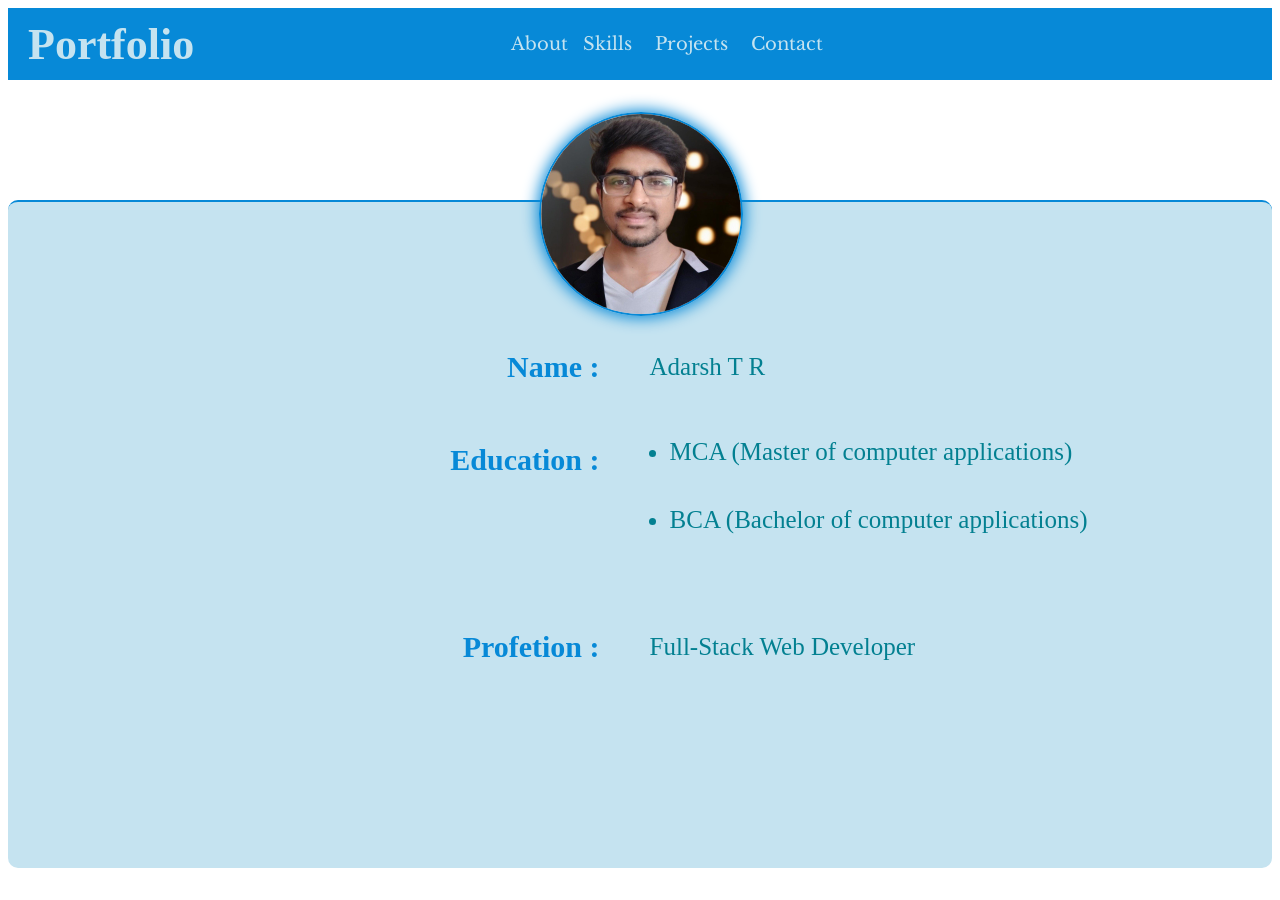
==== index.html @ c835ac3c "index1 to index.html" ====
<!DOCTYPE html>
<html lang="en">

<head>
    <meta charset="UTF-8" />
    <meta name="viewport" content="width=device-width, initial-scale=1.0" />
    <title>Portfolio_Website</title>
    <link rel="stylesheet" alt="text/css" href="./style1.css" />

    <link rel="preconnect" href="https://fonts.googleapis.com">
    <link rel="preconnect" href="https://fonts.gstatic.com" crossorigin>
    <link
        href="https://fonts.googleapis.com/css2?family=Instrument+Serif:ital@0;1&family=Libre+Baskerville:ital,wght@0,400..700;1,400..700&display=swap"
        rel="stylesheet">

</head>

<body>
    <header id="header">
        <div id="container_header">
            <div class="logo">
                <h1>Portfolio</h1>
            </div>
            <div class="navbar">
                <nav class="navgrid">
                    <div><a class="nav" href="">About</a></div>
                    <div><a class="nav" href="">Skills</a></div>
                    <div><a class="nav" href="">Projects</a></div>
                    <div><a class="nav" href="">Contact</a></div>
                </nav>
            </div>
        </div>
    </header>
    <main id="main">
        <section id="about">
            <img class="profile_image" src="./assets/Linkedin-profile-image.jpeg" alt="Profile_image" />
            <div class="container_about">
                <div class="container_propertie1">
                    <h3 class="cp cp1">Name :</h3>
                    <h3 class="cp cp2">Education :</h3>
                    <h3 class="cp cp3">Profetion :</h3>
                    <!-- <h3 class="cp3"></h3> -->
                </div>
                <div class="container_propertie2">
                    <h4 class="cp cp1">Adarsh T R</h4>
                    <ul class="cp cp2">
                        <li>MCA (Master of computer applications)</li>
                        <li>BCA (Bachelor of computer applications)</li>
                    </ul>
                    <h4 class="cp cp3">Full-Stack Web Developer</h4>
                    <!-- <h4 class="cp3"></h4> -->
                </div>
                <!-- <div class="container_propertie"></div> -->
            </div>
        </section>
    </main>
    <footer>

    </footer>
</body>

</html>
---- style1.css ----
/* navbar */
#container_header{
    width:95vw;
    height:8vh;
    display:grid;
    grid-template-columns: 1fr 2fr;
    grid-template-rows: 8vh;
    /* flex-direction:row;
    align-items:center;
    justify-content: space-between; */
}

#header{
    background-color: #0789D7;
    /* padding-left:5px; */
}
.logo{
    display: flex;
    align-items: center;
    padding-left:20px;
    font-size: 22px;
    color:#C5E3F0;
}

.libre-baskerville-.logo {
  font-family: "Libre Baskerville", serif;
  font-optical-sizing: auto;
  font-weight: 700;
  font-style: normal;
}

.navbar{
    display: flex;
    align-items: center;
    justify-content: space-between;
    font-size: 18px;
    font-family: "Libre Baskerville", serif;
    padding-left:12%;
}

.navgrid{
    display: grid;
    grid-template-columns: 1.5fr 1.5fr 2fr 1.5fr;
}

.nav{
    text-decoration: none;
    color:#C5E3F0;
}
.nav:hover{
    color:#0789D7;
    background-color: #C5E3F0;
    border-radius: 5px;
    transition:0.5s ease-in-out;
}

@media only screen and (max-width:500px){
    .logo{
        font-size:15px;
        flex:1 1 0;
    }
    .navbar{
        display:none;
    }
}

/* Main */
/* about section */
#about{
    width:100%;
    height:74vh;
    background-color: #C5E3F0;
    margin-top:120px;
    border-top: 2px solid #0789D7;
    border-radius: 10px;
}

.profile_image{
    width:200px;
    height:200px;
    margin-left:42%;
    margin-top:-90px;
    border:2px solid #0789D7;
    border-radius:50%;
    box-shadow: 0px 0px 15px 2px #0789D7;
}


    
@media (max-width:500px){
    .profile_image{
        width:120px;
        height:120px;
        margin-left:36%;
        margin-top:-50px;
    }
}     
@media only screen and (min-width:768px) and (max-width:991px){
    .profile_image{
        width:150px;
        height:150px;
        margin-left:40%;
    }
}
@media only screen and (min-width:501px) and (max-width:767px){
    .profile_image{
        width:130px;
        height:130px;
        margin-left:38%;
        margin-top:-70px;
    }
    .logo{
        font-size:17px;
        flex:1 1 0;
    }
}


/* about-information */
.container_about{
    width:90vw;
    height:70%;
    /* border: 1px solid black; */
    margin-left:4%;
    display:grid;
    grid-template-columns:1fr 1fr;
    grid-template-rows: 100%;
    gap:30px;
}
.container_propertie1{
    display:grid;
    grid-template-rows: 20% 20% 20%; 
    padding-right: 20px;
}
.container_propertie2{
    display:grid;
    grid-template-rows: 20% 20% 20%;
}
.cp2{
    grid-row:span 2;
}
.cp{
    display:flex;
    flex-direction: row;
    flex-grow:1;
}
.container_propertie2 ul{
    display:grid;
    padding-left:20px;
}
.container_propertie1 h3{
    font-size: 30px;
    font-weight: 900;
    color:#0789D7;
}
.container_propertie2 h4,ul{
    font-size: 25px;
    font-weight: 500;
    color:#038091;
}

.container_propertie1 .cp{
    display:flex;
    flex-direction: row;
    justify-content: end;
}

/* about-information @media screen  */
@media only screen and (max-width:500px){
    .container_propertie1 .cp{
        font-size: 25px;
    }
    .container_propertie2 .cp{
        font-size: 20px;
    }
    .container_about{
        gap:10px;
    }
    .container_propertie2 .cp1{
        align-items: center;
    }
    .container_propertie1 .cp1{
        align-items: center;
    }
    .container_propertie2 .cp3{
        padding-top:5px;
    }
}

@media only screen and (min-width:501px) and (max-width:767px) {
    .container_propertie1 .cp{
        font-size: 25px;
    }
    .container_propertie2 .cp{
        font-size: 20px;
    }
    .container_about{
        gap:10px;
    }
}
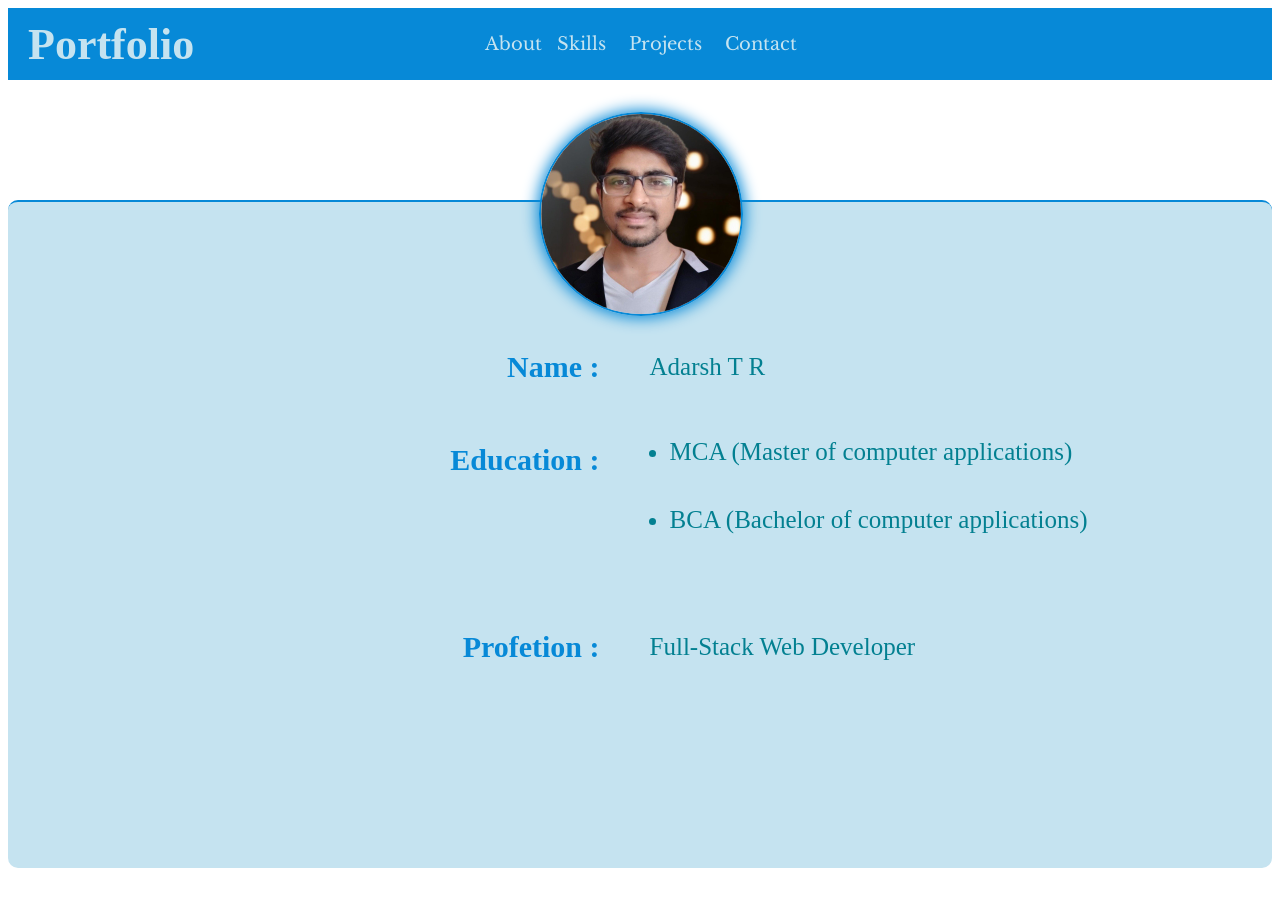
==== commit b7a0c53f: "navbar icon add" ====
--- a/index.html
+++ b/index.html
@@ -5,7 +5,7 @@
     <meta charset="UTF-8" />
     <meta name="viewport" content="width=device-width, initial-scale=1.0" />
     <title>Portfolio_Website</title>
-    <link rel="stylesheet" alt="text/css" href="./style1.css" />
+    <link rel="stylesheet" alt="text/css" href="./style.css" />
 
     <link rel="preconnect" href="https://fonts.googleapis.com">
     <link rel="preconnect" href="https://fonts.gstatic.com" crossorigin>
@@ -29,10 +29,22 @@
                     <div><a class="nav" href="">Contact</a></div>
                 </nav>
             </div>
+            <div class="naviconmenu">
+                <a class = "naviconmenua" href="#navicon">=</a>
+            </div>
+        </div>
+        <div id="navicon">
+            <a class="navicon_close" href="#">close^</a><br />
+            <a class="navlink" href="">About</a><br />
+            <a class="navlink" href="">Skills</a><br />
+            <a class="navlink" href="">Projects</a><br />
+            <a class="navlink" href="">Contact</a>
         </div>
     </header>
     <main id="main">
+        
         <section id="about">
+            
             <img class="profile_image" src="./assets/Linkedin-profile-image.jpeg" alt="Profile_image" />
             <div class="container_about">
                 <div class="container_propertie1">
--- a/style.css
+++ b/style.css
@@ -0,0 +1,313 @@
+/* navbar */
+#container_header{
+    width:95vw;
+    height:8vh;
+    display:grid;
+    grid-template-columns: 1fr 2fr 1fr;
+    grid-template-rows: 8vh;
+    /* flex-direction:row;
+    align-items:center;
+    justify-content: space-between; */
+}
+
+#header{
+    background-color: #0789D7;
+    /* padding-left:5px; */
+}
+.logo{
+    display: flex;
+    align-items: center;
+    padding-left:20px;
+    font-size: 22px;
+    color:#C5E3F0;
+}
+
+.libre-baskerville-.logo {
+  font-family: "Libre Baskerville", serif;
+  font-optical-sizing: auto;
+  font-weight: 700;
+  font-style: normal;
+}
+
+.navbar{
+    display: flex;
+    align-items: center;
+    justify-content: space-between;
+    font-size: 18px;
+    font-family: "Libre Baskerville", serif;
+    padding-left:12%;
+}
+
+.navgrid{
+    display: grid;
+    grid-template-columns: 1.5fr 1.5fr 2fr 1.5fr;
+}
+
+.nav{
+    text-decoration: none;
+    color:#C5E3F0;
+}
+.nav:hover{
+    color:#0789D7;
+    background-color: #C5E3F0;
+    border-radius: 5px;
+    transition:0.2s ease-in-out;
+}
+
+.naviconmenu{
+    width:35px;
+    height:35px;
+    border:2px solid #C5E3F0;
+    display:flex;
+    justify-content: center;
+    align-items: center;
+    margin-left:95%;
+    margin-top:10px;
+    border-radius: 3px;
+}
+.naviconmenua{
+    font-size: 55px;
+    font-weight:900;
+    text-decoration: none;
+    text-align: center;
+    color:#C5E3F0;
+}
+
+#navicon{
+    width:0;
+    height:0;
+    margin-top:10px;
+    margin-left:90%;
+    overflow:hidden;
+    position:fixed;
+    /* transition: all 2s ease-in-out; */
+}
+#navicon:target{
+    width:15%;
+    height:15%;
+    border:1px solid black;
+    margin-top: 0px;
+    margin-left:90%;
+    background-color: #C5E3F0;
+    overflow: scroll;
+}
+
+.navlink{
+    text-decoration: none;
+    font-size: 20px;
+}
+.navicon_close:hover{
+    color:red;
+}
+.navlink:hover{
+    background-color: #C5E3F0;
+    color:#0789D7;
+}
+
+.navicon_close{
+    text-decoration: none;
+    font-size: 20px;
+    font-weight: 900;
+}
+
+@media only screen and (max-width:500px){
+    .logo{
+        font-size:15px;
+        flex:1 1 0;
+    }
+    .navbar{
+        display:none;
+    }
+    .naviconmenu{
+        margin-left:100%;
+    }
+    .container_header{
+        display:grid;
+        grid-template-columns: 1fr 0fr 1fr;
+    }
+    #navicon{
+        margin-left: 90vh;
+    }
+    #navicon:target{
+        margin-left: 63%;
+        width:23%;
+        height:15%;
+    }
+    .navlink{
+    font-size: 16px;
+    }
+}
+
+/* Main */
+/* about section */
+#about{
+    width:100%;
+    height:74vh;
+    background-color: #C5E3F0;
+    margin-top:120px;
+    border-top: 2px solid #0789D7;
+    border-radius: 10px;
+}
+
+.profile_image{
+    width:200px;
+    height:200px;
+    margin-left:42%;
+    margin-top:-90px;
+    border:2px solid #0789D7;
+    border-radius:50%;
+    box-shadow: 0px 0px 15px 2px #0789D7;
+}
+
+
+
+@media (max-width:500px){
+    .profile_image{
+        width:120px;
+        height:120px;
+        margin-left:36%;
+        margin-top:-50px;
+    }
+}     
+@media only screen and (min-width:768px) and (max-width:991px){
+    .profile_image{
+        width:150px;
+        height:150px;
+        margin-left:40%;
+    }
+    .naviconmenu{
+        display:none;
+    }
+    #navicon{
+        display:none;
+    }
+}
+@media only screen and (min-width:501px) and (max-width:767px){
+    .profile_image{
+        width:130px;
+        height:130px;
+        margin-left:38%;
+        margin-top:-70px;
+    }
+    .logo{
+        font-size:17px;
+        flex:1 1 0;
+    }
+}
+
+
+/* about-information */
+.container_about{
+    width:90vw;
+    height:70%;
+    /* border: 1px solid black; */
+    margin-left:4%;
+    display:grid;
+    grid-template-columns:1fr 1fr;
+    grid-template-rows: 100%;
+    gap:30px;
+}
+.container_propertie1{
+    display:grid;
+    grid-template-rows: 20% 20% 20%; 
+    padding-right: 20px;
+}
+.container_propertie2{
+    display:grid;
+    grid-template-rows: 20% 20% 20%;
+}
+.cp2{
+    grid-row:span 2;
+}
+.cp{
+    display:flex;
+    flex-direction: row;
+    flex-grow:1;
+}
+.container_propertie2 ul{
+    display:grid;
+    padding-left:20px;
+}
+.container_propertie1 h3{
+    font-size: 30px;
+    font-weight: 900;
+    color:#0789D7;
+}
+.container_propertie2 h4,ul{
+    font-size: 25px;
+    font-weight: 500;
+    color:#038091;
+}
+
+.container_propertie1 .cp{
+    display:flex;
+    flex-direction: row;
+    justify-content: end;
+}
+
+/* about-information @media screen  */
+
+@media only screen and (max-width:340px){
+    .container_propertie1 .cp{
+        font-size: 18px;
+    }
+    .container_propertie2 .cp{
+        font-size: 15px;
+    }
+    .profile_image{
+        width:120px;
+        height:120px;
+        margin-left:28%;
+        margin-top:-50px;
+    }
+}
+
+@media only screen and (min-width:341px) and (max-width:500px){
+    .container_propertie1 .cp{
+        font-size: 25px;
+    }
+    .container_propertie2 .cp{
+        font-size: 20px;
+    }
+    .container_about{
+        gap:10px;
+    }
+    .container_propertie2 .cp1{
+        align-items: center;
+    }
+    .container_propertie1 .cp1{
+        align-items: center;
+    }
+    .container_propertie2 .cp3{
+        padding-top:5px;
+    }
+}
+
+@media only screen and (min-width:501px) and (max-width:767px) {
+    .container_propertie1 .cp{
+        font-size: 25px;
+    }
+    .container_propertie2 .cp{
+        font-size: 20px;
+    }
+    .container_about{
+        gap:10px;
+    }
+    .naviconmenu{
+        display:none;
+    }
+    #navicon{
+        display:none;
+    }
+}
+@media only screen and (min-width:992px){
+    #navicon{
+        display: none;
+    }
+    .naviconmenu{
+        display:none;
+    }
+    .navbar{
+        margin-left:100px;
+    }
+}
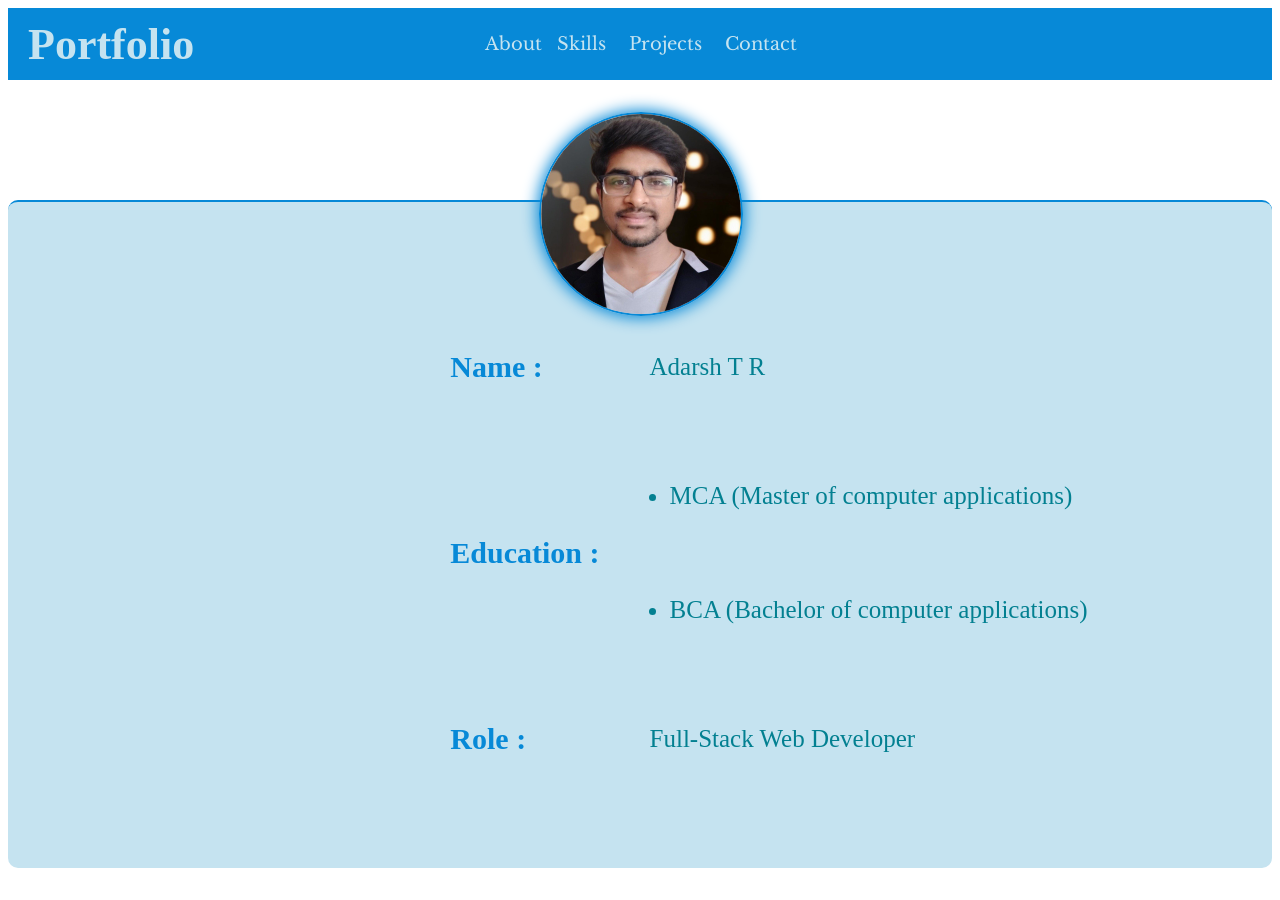
==== commit 59cb9ade: "about-info position changed" ====
--- a/index.html
+++ b/index.html
@@ -42,15 +42,13 @@
         </div>
     </header>
     <main id="main">
-        
         <section id="about">
-            
             <img class="profile_image" src="./assets/Linkedin-profile-image.jpeg" alt="Profile_image" />
             <div class="container_about">
                 <div class="container_propertie1">
                     <h3 class="cp cp1">Name :</h3>
                     <h3 class="cp cp2">Education :</h3>
-                    <h3 class="cp cp3">Profetion :</h3>
+                    <h3 class="cp cp3">Role :</h3>
                     <!-- <h3 class="cp3"></h3> -->
                 </div>
                 <div class="container_propertie2">
--- a/style.css
+++ b/style.css
@@ -209,24 +209,23 @@
 }
 .container_propertie1{
     display:grid;
-    grid-template-rows: 20% 20% 20%; 
+    grid-template-rows: 1fr 3fr 1fr;
     padding-right: 20px;
+    justify-content:end;
 }
 .container_propertie2{
     display:grid;
-    grid-template-rows: 20% 20% 20%;
-}
-.cp2{
-    grid-row:span 2;
+    grid-template-rows: 1fr 3fr 1fr;
+    flex-direction: column;
 }
 .cp{
     display:flex;
     flex-direction: row;
-    flex-grow:1;
 }
 .container_propertie2 ul{
     display:grid;
     padding-left:20px;
+    align-items: center;
 }
 .container_propertie1 h3{
     font-size: 30px;
@@ -242,7 +241,8 @@
 .container_propertie1 .cp{
     display:flex;
     flex-direction: row;
-    justify-content: end;
+    justify-content: start;
+    align-items: center;
 }
 
 /* about-information @media screen  */
@@ -260,14 +260,17 @@
         margin-left:28%;
         margin-top:-50px;
     }
-}
-
-@media only screen and (min-width:341px) and (max-width:500px){
+    .container_propertie2 .cp{
+        align-items: center;
+    }
+}
+
+@media only screen and (min-width:310px) and (max-width:500px){
     .container_propertie1 .cp{
-        font-size: 25px;
-    }
-    .container_propertie2 .cp{
-        font-size: 20px;
+        font-size: 16px;
+    }
+    .container_propertie2 .cp{
+        font-size: 14px;
     }
     .container_about{
         gap:10px;
@@ -278,8 +281,8 @@
     .container_propertie1 .cp1{
         align-items: center;
     }
-    .container_propertie2 .cp3{
-        padding-top:5px;
+    .container_propertie2 .cp{
+        align-items: center;
     }
 }
 
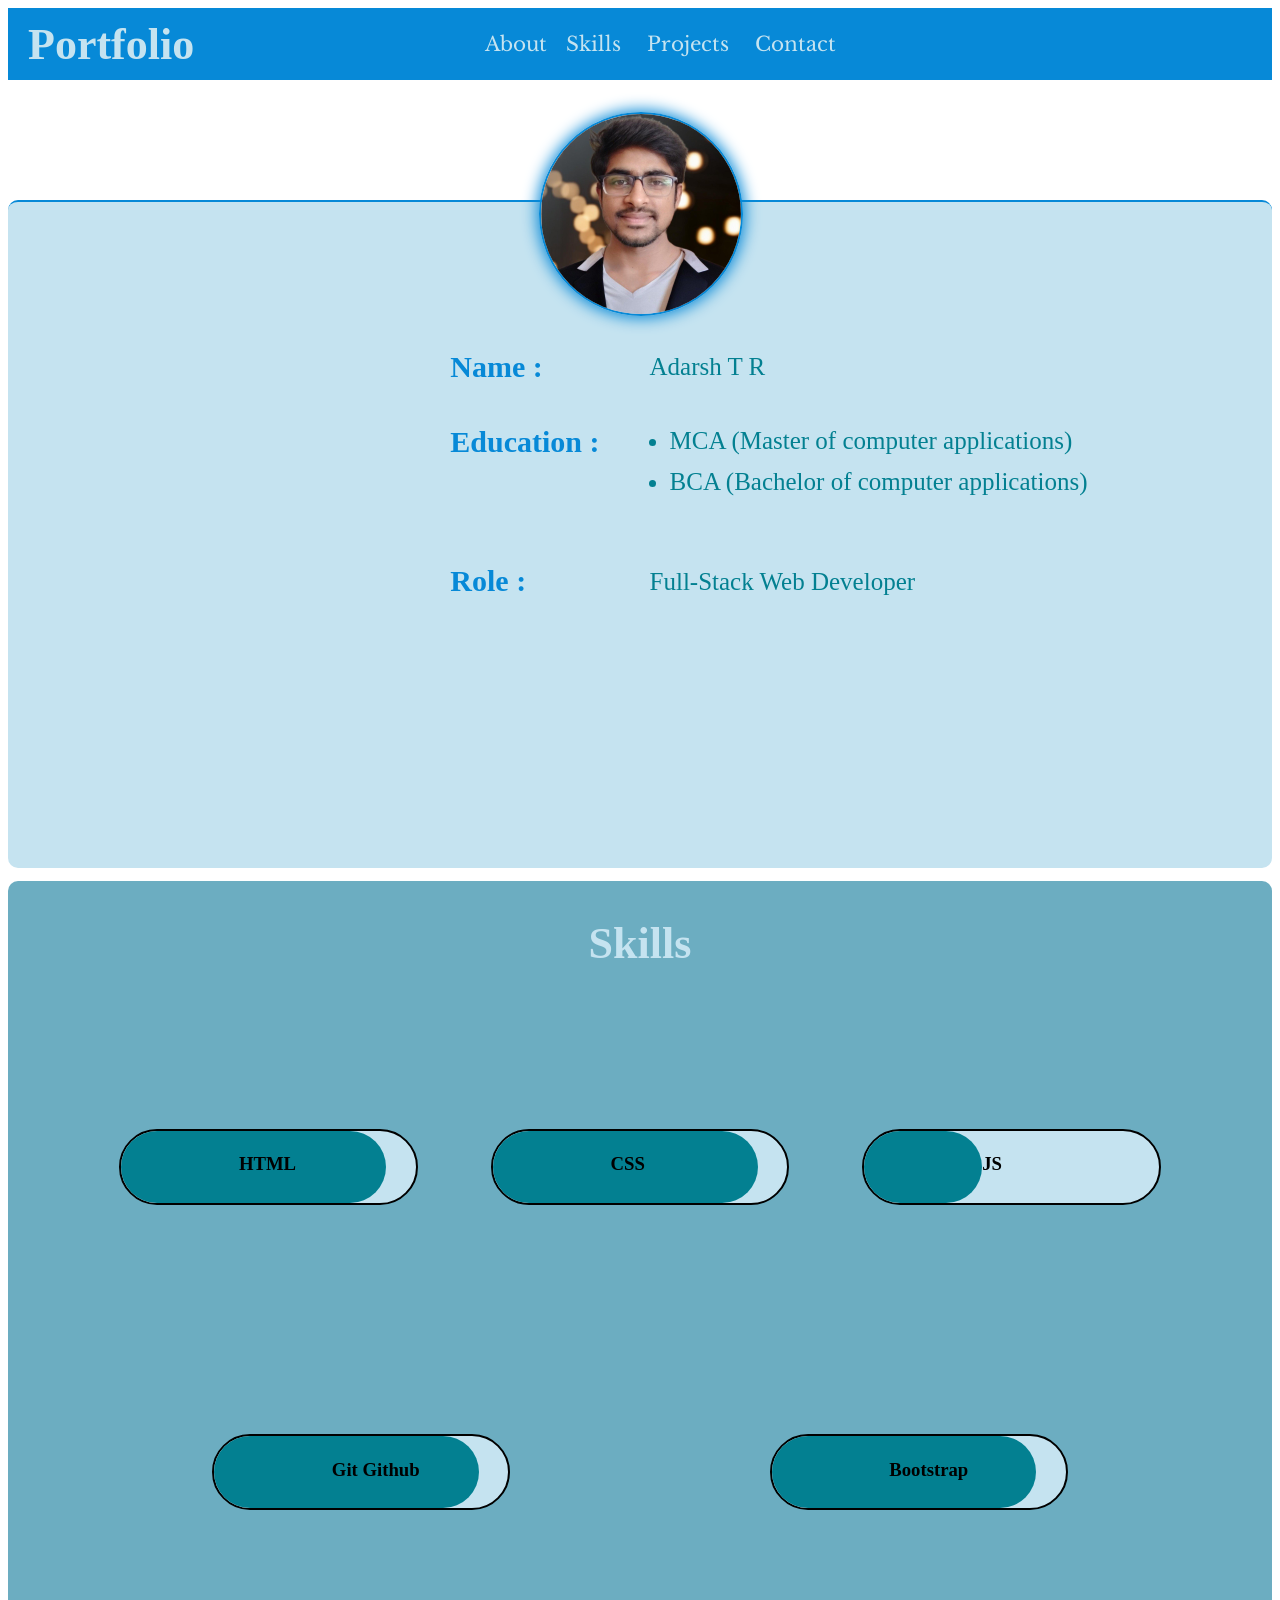
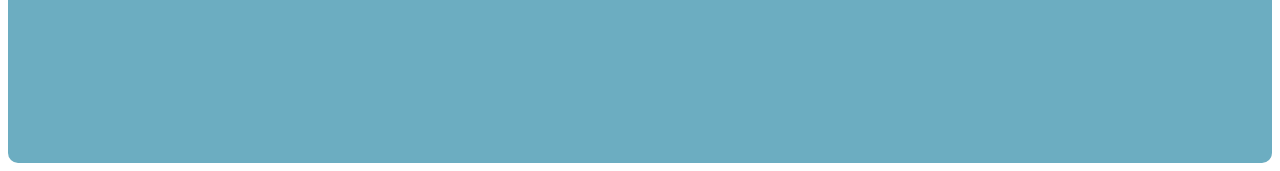
==== commit 591c7205: "skill section added" ====
--- a/index.html
+++ b/index.html
@@ -9,10 +9,8 @@
 
     <link rel="preconnect" href="https://fonts.googleapis.com">
     <link rel="preconnect" href="https://fonts.gstatic.com" crossorigin>
-    <link
-        href="https://fonts.googleapis.com/css2?family=Instrument+Serif:ital@0;1&family=Libre+Baskerville:ital,wght@0,400..700;1,400..700&display=swap"
-        rel="stylesheet">
-
+    <link href="https://fonts.googleapis.com/css2?family=Instrument+Serif:ital@0;1&family=Libre+Baskerville:ital,wght@0,400..700;1,400..700&display=swap"
+        rel="stylesheet" />
 </head>
 
 <body>
@@ -30,7 +28,7 @@
                 </nav>
             </div>
             <div class="naviconmenu">
-                <a class = "naviconmenua" href="#navicon">=</a>
+                <a class="naviconmenua" href="#navicon">=</a>
             </div>
         </div>
         <div id="navicon">
@@ -63,6 +61,33 @@
                 <!-- <div class="container_propertie"></div> -->
             </div>
         </section>
+        <section id="skills">
+            <div class="skills_container">
+                <h1 class="skills_h1">Skills</h1>
+                <div class="skills_container1">
+                    <div class="skill">
+                        <div class="skill_parsent skill1"></div>
+                        <h3>HTML</h3>
+                    </div>
+                    <div class="skill">
+                        <div class="skill_parsent skill2"></div>
+                        <h3>CSS</h3>
+                    </div>
+                    <div class="skill">
+                        <div class="skill_parsent skill3"></div>
+                        <h3>JS</h3>
+                    </div>
+                    <div class="skill">
+                        <div class="skill_parsent skill4"></div>
+                        <h3>Git Github</h3>
+                    </div>
+                    <div class="skill">
+                        <div class="skill_parsent skill5"></div>
+                        <h3>Bootstrap</h3>
+                    </div>
+                </div>
+            </div>    
+        </section>
     </main>
     <footer>
 
--- a/style.css
+++ b/style.css
@@ -33,7 +33,7 @@
     display: flex;
     align-items: center;
     justify-content: space-between;
-    font-size: 18px;
+    font-size: 20px;
     font-family: "Libre Baskerville", serif;
     padding-left:12%;
 }
@@ -181,6 +181,9 @@
     #navicon{
         display:none;
     }
+    .navbar{
+        padding-left: 18%;
+    }
 }
 @media only screen and (min-width:501px) and (max-width:767px){
     .profile_image{
@@ -192,6 +195,13 @@
     .logo{
         font-size:17px;
         flex:1 1 0;
+    }
+    .navbar{
+        padding-left: 18%;
+        font-size: 18px;
+    }
+    .navgrid{
+        gap:5%;
     }
 }
 
@@ -209,23 +219,24 @@
 }
 .container_propertie1{
     display:grid;
-    grid-template-rows: 1fr 3fr 1fr;
+    grid-template-rows: 16% 30% 16%;
     padding-right: 20px;
     justify-content:end;
 }
 .container_propertie2{
     display:grid;
-    grid-template-rows: 1fr 3fr 1fr;
+    grid-template-rows: 16% 30% 16%;
     flex-direction: column;
 }
 .cp{
     display:flex;
     flex-direction: row;
+    flex-wrap: wrap;
 }
 .container_propertie2 ul{
     display:grid;
     padding-left:20px;
-    align-items: center;
+    align-items: start;
 }
 .container_propertie1 h3{
     font-size: 30px;
@@ -242,7 +253,10 @@
     display:flex;
     flex-direction: row;
     justify-content: start;
-    align-items: center;
+    align-items: start;
+}
+.container_propertie2 .cp2{
+    padding-top: 7px;
 }
 
 /* about-information @media screen  */
@@ -284,6 +298,13 @@
     .container_propertie2 .cp{
         align-items: center;
     }
+    .container_propertie2 .cp2{
+        align-items: start;
+        padding-top: 4px;
+    }
+    .container_propertie2 .cp3{
+        align-items: start;
+    }
 }
 
 @media only screen and (min-width:501px) and (max-width:767px) {
@@ -313,4 +334,84 @@
     .navbar{
         margin-left:100px;
     }
-}+}
+
+/* Skill Section */
+#skills{
+    width:100%;
+    height:98vh;
+    background-color:#6CADC1;
+    margin-top:13px;
+    border-radius: 10px;;
+}
+.skills_container{
+    width:98%;
+    height:97vh;
+    /* border:2px solid black; */
+    margin-left:1%;
+    display:flex;
+    flex-direction: column;
+    /* justify-content: center; */
+    align-items: center;
+    /* background-image: url(skill-b-g-image.avif); */
+    /* opacity: 0.1; */
+}
+.skills_h1{
+    text-align:center;
+    color:#C5E3F0;
+    font-size:44px;
+}
+.skills_container1{
+    width:90%;
+    height:70%;
+    /* border:2px solid black; */
+    display:flex;
+    flex-direction:row;
+    justify-content: space-around;
+    flex-wrap:wrap;
+    margin-top:10%;
+}
+.skill{
+    width:23vw;
+    height:8vh;
+    border:2px solid black;
+    background-color:#C5E3F0;
+    position:relative;
+    border-radius: 50px;
+}
+.skill h3{
+    position: absolute;
+    top: 5%;
+    left: 40%;
+    z-index: 1;
+}
+.skill_parsent{
+    position:relative;
+    background-color: #038091;
+    z-index: 0;
+    border-top-left-radius: 50px;
+    border-top-right-radius: 50px;
+    border-bottom-left-radius: 50px;
+    border-bottom-right-radius: 50px;
+}
+.skill1{
+    width:90%;
+    height:100%;
+}    
+.skill2{
+    width:90%;
+    height:100%;
+}
+.skill3{
+    width:40%;
+    height:100%;
+}
+.skill4{
+    width:90%;
+    height:100%;
+}
+.skill5{
+    width:90%;
+    height:100%;
+}
+
